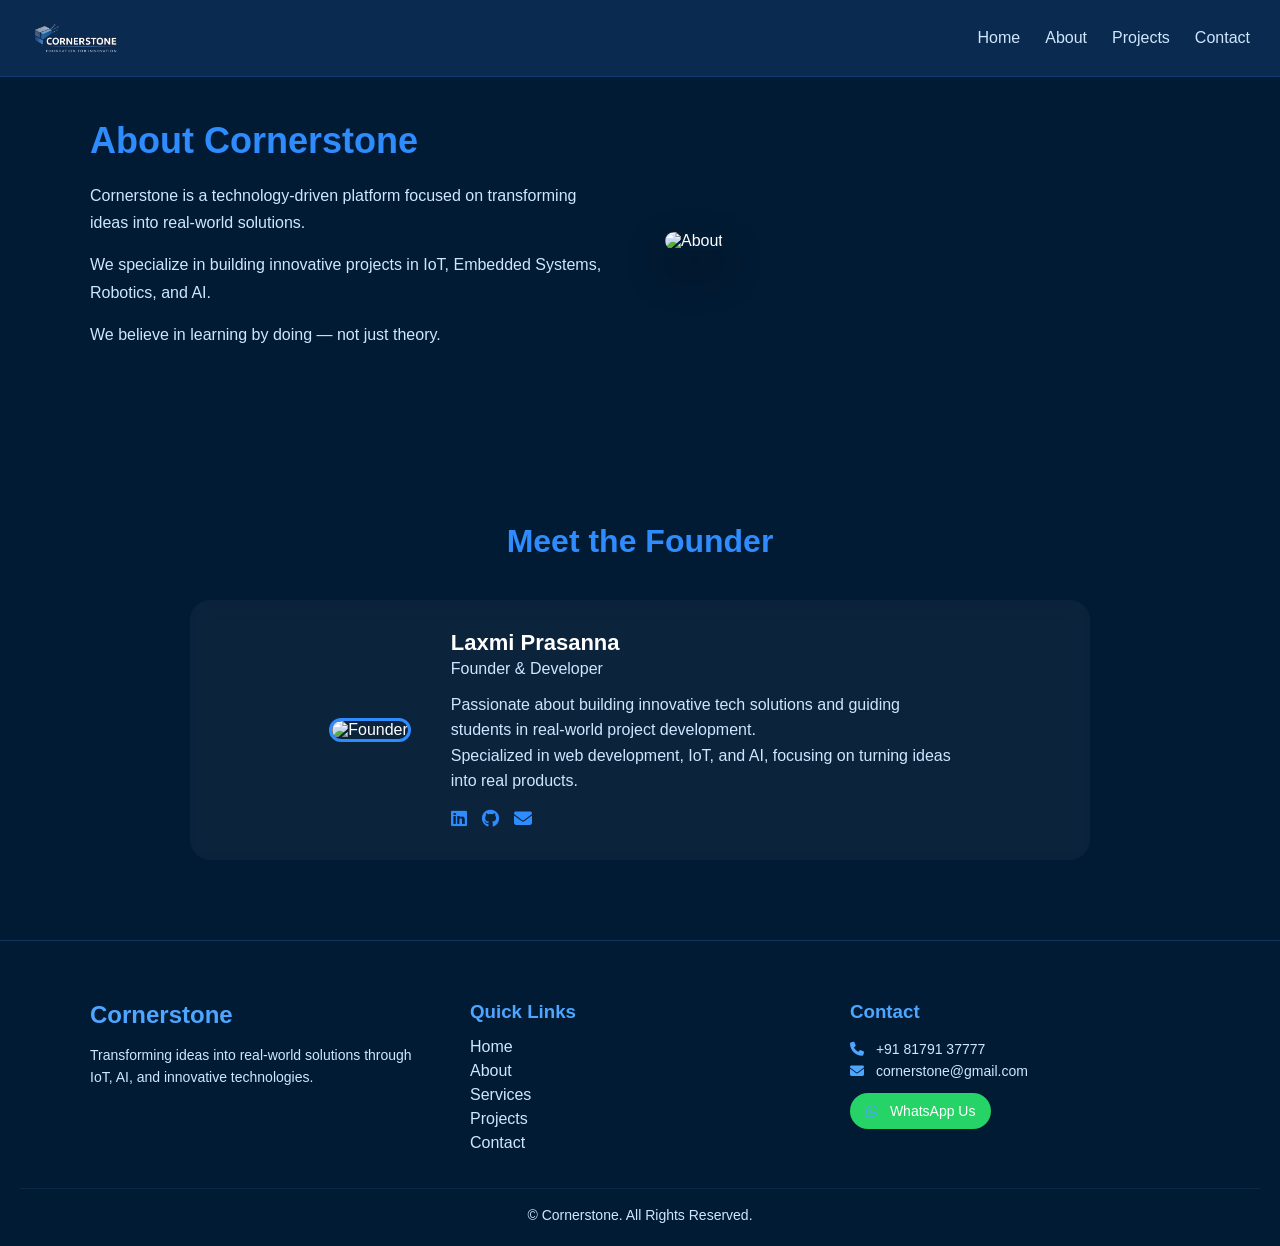
==== pages/about.html @ e0270f49 "final deploy" ====
<!DOCTYPE html>
<html lang="en">
<head>
<meta charset="UTF-8">
<meta name="viewport" content="width=device-width, initial-scale=1.0">
<title>About | Cornerstone</title>

<link rel="stylesheet" href="../style.css">
<link rel="stylesheet" href="https://cdnjs.cloudflare.com/ajax/libs/font-awesome/6.5.0/css/all.min.css">
</head>

<body>

<!-- HEADER (same as index) -->
<header class="header">
  <div class="logo">
    <img src="../assets/images/logo.png" alt="Logo">
  </div>

  <nav class="nav" id="nav">
    <a href="../index.html">Home</a>
    <a href="about.html">About</a>
    <a href="projects.html">Projects</a>
    <a href="contact.html">Contact</a>

    <span class="close-btn" id="closeBtn">&times;</span>
  </nav>

  <div class="hamburger" id="hamburger">☰</div>
</header>

<div class="overlay" id="overlay"></div>

<!-- ================= ABOUT SECTION ================= -->
<section class="about-page">

  <div class="about-container">

    <!-- TEXT -->
    <div class="about-text">
      <h1>About Cornerstone</h1>

      <p>
        Cornerstone is a technology-driven platform focused on transforming ideas into real-world solutions.
      </p>

      <p>
        We specialize in building innovative projects in IoT, Embedded Systems, Robotics, and AI.
      </p>

      <p>
        We believe in learning by doing — not just theory.
      </p>
    </div>

    <!-- IMAGE -->
    <div class="about-image">
      <img src="../assets/images/about.png" alt="About">
    </div>

  </div>

</section>

<!-- ================= FOUNDER SECTION ================= -->
<section class="founder">

  <h2>Meet the Founder</h2>

  <div class="founder-card">

    <!-- IMAGE -->
    <div class="founder-img">
      <img src="../assets/images/founder.jpg" alt="Founder">
    </div>

    <!-- TEXT -->
    <div class="founder-info">
      <h3>Laxmi Prasanna</h3>
      <p class="role">Founder & Developer</p>

      <p>
        Passionate about building innovative tech solutions and guiding students in real-world project development.
      </p>

      <p>
        Specialized in web development, IoT, and AI, focusing on turning ideas into real products.
      </p>

      <div class="founder-socials">
        <a href="#"><i class="fab fa-linkedin"></i></a>
        <a href="#"><i class="fab fa-github"></i></a>
        <a href="#"><i class="fas fa-envelope"></i></a>
      </div>
    </div>

  </div>

</section>

<script src="../script.js"></script>
<!-- ===== FOOTER ===== -->
<footer class="footer">

  <div class="footer-container">

    <!-- LEFT -->
    <div class="footer-about">
      <h2>Cornerstone</h2>
      <p>
        Transforming ideas into real-world solutions through IoT,
        AI, and innovative technologies.
      </p>
    </div>

    <!-- LINKS -->
    <div class="footer-links">
      <h3>Quick Links</h3>
      <a href="index.html">Home</a>
      <a href="pages/about.html">About</a>
      <a href="pages/services.html">Services</a>
      <a href="pages/projects.html">Projects</a>
      <a href="pages/contact.html">Contact</a>
    </div>

    <!-- CONTACT -->
    <div class="footer-contact">
      <h3>Contact</h3>
      <p><i class="fas fa-phone"></i> +91 81791 37777</p>
      <p><i class="fas fa-envelope"></i> cornerstone@gmail.com</p>

      <a href="https://wa.me/918179137777" target="_blank" class="whatsapp-btn">
        <i class="fab fa-whatsapp"></i> WhatsApp Us
      </a>
    </div>

  </div>

  <!-- BOTTOM -->
  <div class="footer-bottom">
    <p>© <span id="year"></span> Cornerstone. All Rights Reserved.</p>
  </div>

</footer>
</body>
</html>
---- style.css ----
*{
  margin:0;
  padding:0;
  box-sizing:border-box;
  font-family:'Poppins',sans-serif;
}

body{
  background:#021b34;
  color:white;
}

/* HEADER */
.header{
  display:flex;
  justify-content:space-between;
  align-items:center;
  padding:15px 30px;
  position:fixed;
  width:100%;
  top:0;
  background:#0a2a4f;
  border-bottom:1px solid rgba(47,140,255,0.2);
  z-index:1000;
}

/* LOGO */
.logo img{
  height:42px;
  mix-blend-mode:lighten;
}

/* NAV DESKTOP */
.nav{
  display:flex;
  gap:25px;
}

.nav a{
  text-decoration:none;
  color:#cfe6ff;
  transition:0.3s;
}

.nav a:hover{
  color:#2f8cff;
}

/* HAMBURGER (HIDDEN IN DESKTOP) */
.hamburger{
  display:none;
  font-size:24px;
  cursor:pointer;
}

/* CLOSE BTN */
.close-btn{
  display:none;
}

/* HERO */
.hero{
  height:100vh;
  display:flex;
  align-items:center;
  justify-content:center;
  padding:0 50px;
  background:linear-gradient(135deg,#021b34,#0a2a4f);
}

.hero-content{
  max-width:700px;
}

.hero h1{
  font-size:42px;
}

.hero span{
  color:#2f8cff;
}

.hero p{
  margin:20px 0;
  color:#bcd7ff;
}

/* BUTTONS */
.buttons{
  display:flex;
  gap:15px;
  flex-wrap:wrap;
  margin-top:20px;
}

.btn{
  padding:12px 25px;
  border-radius:25px;
  cursor:pointer;
  border:none;
  transition:0.3s;
}

.primary{
  background:#2f8cff;
}

.secondary{
  border:1px solid #2f8cff;
  background:transparent;
  color:#2f8cff;
}

.btn:hover{
  transform:scale(1.05);
}

/* SOCIALS */
.socials{
  margin-top:30px;
  display:flex;
  gap:15px;
}

.socials a{
  width:45px;
  height:45px;
  display:flex;
  align-items:center;
  justify-content:center;
  background:rgba(47,140,255,0.1);
  border-radius:50%;
  color:#2f8cff;
}

/* ===== MOBILE ===== */
@media(max-width:768px){

  .hamburger{
    display:block;
  }

  .nav{
    position:fixed;
    top:0;
    left:-100%;
    width:75%;
    height:100vh;

    background:linear-gradient(180deg,#021b34,#0a2a4f);

    flex-direction:column;
    padding-top:80px;
    gap:10px;

    transition:0.4s;
    z-index:1001;
  }

  .nav a{
    padding:15px 30px;
    font-size:18px;
  }

  .nav.active{
    left:0;
  }

  .close-btn{
    display:block;
    position:absolute;
    top:20px;
    right:20px;
    font-size:22px;
    cursor:pointer;
  }

  .overlay{
    position:fixed;
    top:0;
    left:0;
    width:100%;
    height:100%;
    background:rgba(0,0,0,0.5);
    opacity:0;
    visibility:hidden;
    transition:0.3s;
    z-index:1000;
  }

  .overlay.active{
    opacity:1;
    visibility:visible;
  }

  .hero{
    padding:0 20px;
    text-align:center;
  }

  .hero h1{
    font-size:28px;
  }

  .buttons{
    flex-direction:column;
    align-items:center;
  }

  .btn{
    width:80%;
  }

  .socials{
    justify-content:center;
  }
}



/* Ensure clean desktop state */
@media(min-width:769px){
  .nav{
    position: static !important;
    left: 0 !important;
    height: auto !important;
    flex-direction: row !important;
  }

  .overlay{
    display: none !important;
  }
}





































/* ABOUT PAGE */
.about-page {
  padding: 120px 50px 80px;
  background: linear-gradient(135deg,#021b34,#0a2a4f);
}

/* FLEX */
.about-container {
  display: flex;
  gap: 60px;
  align-items: center;
}

/* TEXT */
.about-text h1 {
  font-size: 40px;
  color: #2f8cff;
  margin-bottom: 20px;
}

.about-text p {
  color: #cfe6ff;
  line-height: 1.7;
  margin-bottom: 15px;
}

/* IMAGE */
.about-image img {
  width: 100%;
  border-radius: 20px;
  box-shadow: 0 20px 40px rgba(0,0,0,0.4);
}

/* STATS (🔥 PREMIUM ADDITION) */
.about-stats {
  display: flex;
  gap: 30px;
  margin-top: 25px;
}

.stat {
  background: rgba(47,140,255,0.1);
  padding: 15px 25px;
  border-radius: 12px;
  text-align: center;
}

.stat h2 {
  color: #2f8cff;
}

.stat span {
  font-size: 14px;
  color: #ccc;
}

/* FOUNDER */
.founder {
  padding: 80px 50px;
  background: #021b34;
  text-align: center;
}

.founder h2 {
  font-size: 32px;
  color: #2f8cff;
  margin-bottom: 40px;
}

/* CARD */
.founder-card {
  display: flex;
  align-items: center;
  justify-content: center;
  gap: 50px;

  background: rgba(255,255,255,0.03);
  padding: 30px;
  border-radius: 20px;
  backdrop-filter: blur(10px);
}

/* IMAGE */
.founder-img img {
  width: 180px;
  height: 180px;
  object-fit: cover;
  border-radius: 50%;
  border: 3px solid #2f8cff;
}

/* TEXT */
.founder-info {
  max-width: 500px;
  text-align: left;
}

.founder-info h3 {
  font-size: 24px;
}

.role {
  color: #2f8cff;
  margin-bottom: 10px;
}

.founder-info p {
  color: #cfe6ff;
  line-height: 1.6;
}

/* SOCIALS */
.founder-socials {
  display: flex;
  gap: 15px;
  margin-top: 15px;
}

.founder-socials a {
  color: #2f8cff;
  font-size: 18px;
  transition: 0.3s;
}

.founder-socials a:hover {
  transform: scale(1.2);
}

/* MOBILE */
@media (max-width: 768px) {

  .about-container {
    flex-direction: column;
    text-align: center;
  }

  .about-stats {
    justify-content: center;
    flex-wrap: wrap;
  }

  .founder-card {
    flex-direction: column;
    text-align: center;
  }

  .founder-info {
    text-align: center;
  }

  .founder-socials {
    justify-content: center;
  }

}





































/* ================= ABOUT SECTION ================= */

.about-page {
  padding: 120px 40px 80px;
  background: #021b34;
}

.about-container {
  max-width: 1100px;
  margin: auto;

  display: flex;
  align-items: center;
  gap: 50px;
}

/* TEXT */
.about-text {
  flex: 1;
}

.about-text h1 {
  font-size: 36px;
  color: #2f8cff;
  margin-bottom: 20px;
}

.about-text p {
  color: #cfe6ff;
  line-height: 1.7;
  margin-bottom: 15px;
}

/* IMAGE */
.about-image {
  flex: 1;
}

.about-image img {
  width: 100%;
  border-radius: 15px;
  object-fit: cover;
}

/* ================= FOUNDER ================= */

.founder {
  padding: 80px 20px;
  background: #021b34;
  text-align: center;
}

.founder h2 {
  color: #2f8cff;
  margin-bottom: 40px;
}

/* CARD */
.founder-card {
  max-width: 900px;
  margin: auto;

  display: flex;
  align-items: center;
  gap: 40px;

  background: rgba(255,255,255,0.04);
  padding: 30px;
  border-radius: 20px;
}

/* IMAGE */
.founder-img img {
  width: 160px;
  height: 160px;
  object-fit: cover;
  border-radius: 12px;
}

/* TEXT */
.founder-info {
  text-align: left;
}

.founder-info h3 {
  font-size: 22px;
}

.role {
  color: #2f8cff;
  margin-bottom: 10px;
}

.founder-info p {
  color: #cfe6ff;
  line-height: 1.6;
}

/* SOCIAL */
.founder-socials {
  margin-top: 15px;
  display: flex;
  gap: 15px;
}

.founder-socials a {
  color: #2f8cff;
  font-size: 18px;
}

/* ================= MOBILE ================= */

@media(max-width:768px){

  .about-container{
    flex-direction: column;
    text-align: center;
    gap: 30px;
  }

  .about-text{
    text-align: center;
  }

  .about-text h1{
    font-size: 28px;
  }

  .about-image img{
    max-width: 90%;
  }

  .founder-card{
    flex-direction: column;
    text-align: center;
    gap: 20px;
    padding: 25px 20px;
  }

  .founder-img img{
    width: 130px;
    height: 130px;
  }

  .founder-info{
    text-align: center;
  }

  .founder-socials{
    justify-content: center;
  }
}




















/* ================= OVERVIEW PREMIUM ================= */

.overview {
  padding: 100px 30px;
  background: linear-gradient(135deg, #021b34, #0a2a4f);
  text-align: center;
}

.overview h2 {
  font-size: 34px;
  color: #2f8cff;
  margin-bottom: 50px;

  text-shadow: 0 0 10px rgba(47,140,255,0.5);
}

/* ===== GRID ===== */
.cards-container {
  max-width: 1100px;
  margin: auto;

  display: flex;
  justify-content: center;
  gap: 30px;
  flex-wrap: wrap;
}

/* ===== CARD ===== */
.card {
  position: relative;

  width: 280px;
  padding: 30px;

  border-radius: 18px;

  background: rgba(255,255,255,0.05);
  backdrop-filter: blur(12px);

  border: 1px solid rgba(47,140,255,0.2);

  transition: all 0.4s ease;
  overflow: hidden;
}

/* 🔥 GLOW BORDER EFFECT */
.card::before {
  content: "";
  position: absolute;
  inset: 0;

  background: linear-gradient(120deg, transparent, rgba(47,140,255,0.2), transparent);
  opacity: 0;
  transition: 0.4s;
}

.card:hover::before {
  opacity: 1;
}

/* ICON */
.card i {
  font-size: 32px;
  color: #2f8cff;
  margin-bottom: 15px;
}

/* TITLE */
.card h3 {
  font-size: 20px;
  margin-bottom: 10px;
}

/* TEXT */
.card p {
  color: #cfe6ff;
  font-size: 14px;
  line-height: 1.6;
}

/* HOVER */
.card:hover {
  transform: translateY(-10px) scale(1.03);

  box-shadow:
    0 10px 30px rgba(47,140,255,0.25),
    0 0 20px rgba(47,140,255,0.15);
}

/* ================= MOBILE (SWIPE PREMIUM) ================= */

@media(max-width:768px){

  .overview {
    padding: 70px 10px;
  }

  .overview h2 {
    font-size: 26px;
    margin-bottom: 30px;
  }

  .cards-container {
    display: flex;
    overflow-x: auto;

    scroll-snap-type: x mandatory;
    gap: 15px;

    padding: 10px;
  }

  .card {
    min-width: 85%;
    flex: 0 0 auto;

    scroll-snap-align: center;

    padding: 25px 20px;
  }

  /* hide scrollbar */
  .cards-container::-webkit-scrollbar {
    display: none;
  }
}




























/* ===== SERVICES SECTION (MATCH CONTACT HEADER SPACE) ===== */
.services{
  padding:140px 20px 80px;   /* 🔥 SAME AS CONTACT */
  background:#021b34;
}

/* TITLE */
.services h2{
  text-align:center;
  color:#4da6ff;
  margin-bottom:50px;
  font-size:32px;
}

/* ===== TIMELINE ===== */
.services-wrapper{
  position:relative;
  max-width:900px;
  margin:auto;
}

/* vertical line */
.services-wrapper::before{
  content:"";
  position:absolute;
  left:30px;
  top:0;
  width:2px;
  height:100%;
  background:#4da6ff;
}

/* ITEM */
.service-item{
  display:flex;
  gap:20px;
  margin-bottom:50px;
}

/* ICON */
.service-item .icon{
  width:60px;
  height:60px;
  border-radius:50%;
  border:2px solid #4da6ff;
  display:flex;
  align-items:center;
  justify-content:center;
}

.service-item i{
  color:#4da6ff;
  font-size:20px;
}

/* CONTENT */
.service-item .content{
  background:rgba(255,255,255,0.05);
  padding:20px;
  border-radius:12px;
  width:100%;
}

.service-item h3{
  margin-bottom:8px;
}

.service-item p{
  color:#ccc;
  font-size:14px;
}

/* ===== MOBILE ===== */
@media(max-width:768px){

  .services{
    padding:120px 15px 60px;
  }

  .services-wrapper{
    display:flex;
    overflow-x:auto;
    gap:15px;
  }

  .services-wrapper::before{
    display:none;
  }

  .service-item{
    flex:0 0 85%;
    flex-direction:column;
    text-align:center;
    background:rgba(255,255,255,0.05);
    padding:20px;
    border-radius:15px;
  }
}






















































/* ================= CTA ================= */

.cta-modern {
  display: flex;
  justify-content: center;
  gap: 40px;
  padding: 120px 20px;

  background: linear-gradient(135deg, #021b34, #0a2a4f);

  flex-wrap: wrap;
}

.cta-card {
  width: 300px;
  padding: 40px 20px;
  border-radius: 20px;

  background: rgba(255,255,255,0.05);
  backdrop-filter: blur(12px);

  text-align: center;
  cursor: pointer;
  transition: 0.4s;

  border: 1px solid rgba(77,166,255,0.2);
}

/* ICON */
.cta-card i {
  font-size: 42px;
  color: #4da6ff;
  margin-bottom: 15px;
}

/* TEXT */
.cta-card h3 {
  margin-bottom: 10px;
}

.cta-card p {
  font-size: 14px;
  color: #aaa;
}

/* HOVER */
.cta-card:hover {
  transform: translateY(-10px) scale(1.05);
  box-shadow: 0 20px 40px rgba(77,166,255,0.25);
}

/* MOBILE */
@media (max-width: 768px) {
  .cta-modern {
    flex-direction: column;
    align-items: center;
    gap: 20px;
  }

  .cta-card {
    width: 90%;
  }
}





























/* ===== FAQ SECTION ===== */
.faq{
  padding:120px 40px 120px;
  max-width:800px;
  margin:auto;
}

.faq h2{
  text-align:center;
  color:#4da6ff;
  margin-bottom:40px;
}

/* ===== FAQ ITEM ===== */
.faq-item{
  margin-bottom:15px;
  border-radius:10px;
  overflow:hidden;
  background:rgba(255,255,255,0.05);
}

/* QUESTION */
.faq-question{
  padding:18px;
  cursor:pointer;
  display:flex;
  justify-content:space-between;
  align-items:center;
  font-weight:500;
}

/* ANSWER */
.faq-answer{
  max-height:0;
  overflow:hidden;
  padding:0 18px;
  font-size:14px;
  color:#ccc;
  transition:0.3s;
}

/* ACTIVE */
.faq-item.active .faq-answer{
  max-height:200px;
  padding:15px 18px;
}

.faq-item.active i{
  transform:rotate(180deg);
}

/* ===== MOBILE MENU ===== */
@media(max-width:768px){

  .hamburger{
    display:block;
    font-size:22px;
    cursor:pointer;
    background: rgba(255,255,255,0.08);
    padding:8px 12px;
    border-radius:6px;
    color:#2f8cff;
  }

  .nav{
    position:fixed;
    top:0;
    left:-100%;
    width:75%;
    height:100vh;
    background:linear-gradient(180deg,#021b34,#0a2a4f);
    flex-direction:column;
    padding-top:80px;
    gap:10px;
    transition:0.4s;
  }

  .nav.active{
    left:0;
  }

  .nav a{
    padding:15px 30px;
    font-size:18px;
  }

  .close-btn{
    display:block;
    position:absolute;
    top:20px;
    right:20px;
    font-size:22px;
    color:#2f8cff;
    cursor:pointer;
  }
}





















/* ===== CONTACT (COMPACT LAPTOP VERSION) ===== */
.contact{
  padding:120px 40px 120px;   /* reduced top + bottom space */
  display:flex;
  flex-direction:column;
  align-items:center;
  background: linear-gradient(135deg, #021b34, #0a2a4f);
}

.contact h2{
  color:#4da6ff;
  margin-bottom:20px;   /* reduced */
  font-size:26px;       /* smaller heading */
}

/* MAIN BOX */
.contact-container{
  width:100%;
  max-width:850px;   /* 🔥 reduced from 1000px */
  
  display:grid;
  grid-template-columns:1fr 1fr;
  gap:25px;          /* reduced gap */

  background:rgba(255,255,255,0.04);
  padding:25px;      /* 🔥 reduced padding */
  border-radius:16px;
  backdrop-filter:blur(10px);
}

/* LEFT SIDE */
.contact-info h3{
  margin-bottom:15px;
  font-size:18px;
}

.contact-info p{
  margin:8px 0;      /* reduced spacing */
  font-size:14px;
}

.contact-info i{
  margin-right:8px;
  color:#4da6ff;
}

.contact-info a{
  color:#4da6ff;
  text-decoration:none;
  font-size:14px;
}

/* FORM */
.contact-form input,
.contact-form textarea{
  width:100%;
  padding:10px;     /* 🔥 smaller fields */
  margin-bottom:10px;

  border:none;
  border-radius:8px;

  background:rgba(255,255,255,0.08);
  color:white;
  outline:none;
  font-size:14px;
}

/* BUTTON */
.contact-form button{
  width:100%;
  padding:12px;     /* reduced */
  border:none;
  border-radius:25px;

  background:linear-gradient(90deg,#4da6ff,#2f8cff);
  color:white;
  cursor:pointer;
  transition:0.3s;
  font-size:14px;
}

.contact-form button:hover{
  transform:scale(1.03);
}
@media(max-width:768px){

  .contact{
    padding:120px 15px 60px;
  }

  .contact-container{
    grid-template-columns:1fr;
    padding:20px;
  }
}
















/* ===== FOOTER ===== */
.footer{
  background:#021b34;
  padding:60px 20px 20px;
  border-top:1px solid rgba(77,166,255,0.2);
}

/* GRID */
.footer-container{
  max-width:1100px;
  margin:auto;

  display:grid;
  grid-template-columns:repeat(3,1fr);
  gap:40px;
}

/* HEADINGS */
.footer h2,
.footer h3{
  color:#4da6ff;
  margin-bottom:15px;
}

/* TEXT */
.footer p{
  color:#cfe6ff;
  font-size:14px;
  line-height:1.6;
}

/* LINKS */
.footer-links a{
  display:block;
  color:#cfe6ff;
  text-decoration:none;
  margin:6px 0;
  transition:0.3s;
}

.footer-links a:hover{
  color:#2f8cff;
  transform:translateX(5px);
}

/* CONTACT ICONS */
.footer-contact i{
  margin-right:8px;
  color:#4da6ff;
}

/* WHATSAPP BUTTON */
.whatsapp-btn{
  display:inline-block;
  margin-top:10px;
  padding:10px 16px;
  border-radius:25px;
  background:#25D366;
  color:white;
  text-decoration:none;
  font-size:14px;
  transition:0.3s;
}

.whatsapp-btn:hover{
  background:#1ebe5d;
  transform:scale(1.05);
}

/* BOTTOM */
.footer-bottom{
  text-align:center;
  margin-top:30px;
  border-top:1px solid rgba(77,166,255,0.1);
  padding-top:15px;
  font-size:13px;
  color:#aaa;
}
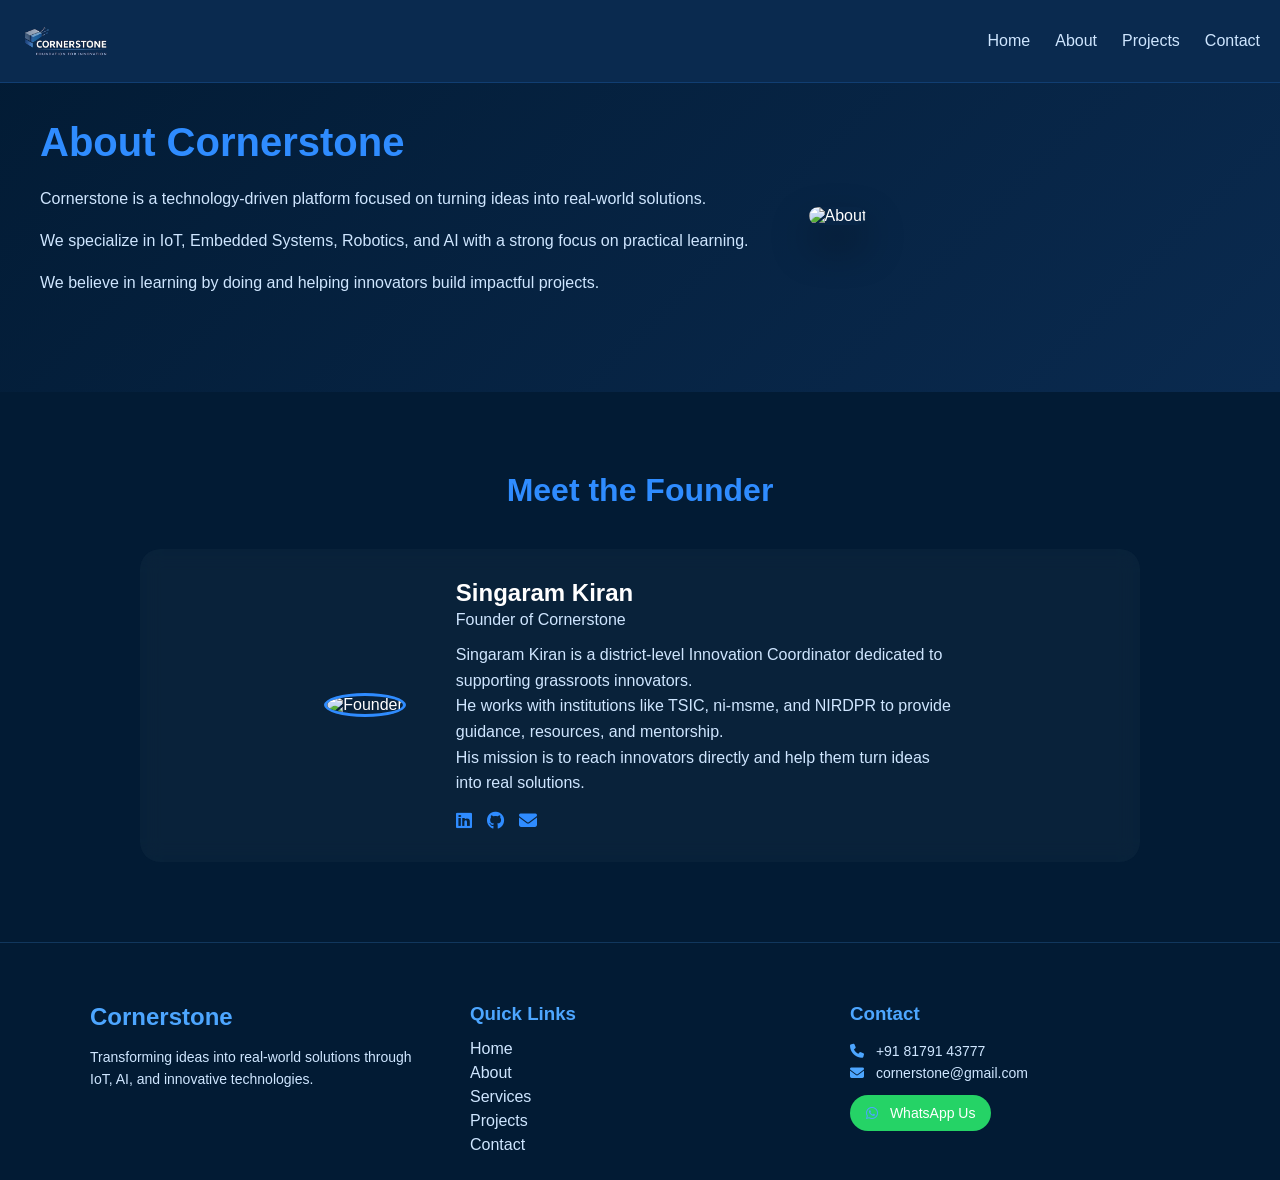
==== commit b6d3ab93: "updated humbeger Co-authored-by: Copilot <copilot@github.com>" ====
--- a/pages/about.html
+++ b/pages/about.html
@@ -31,6 +31,12 @@
 
 <div class="overlay" id="overlay"></div>
 
+
+
+
+
+
+
 <!-- ================= ABOUT SECTION ================= -->
 <section class="about-page">
 
@@ -41,15 +47,15 @@
       <h1>About Cornerstone</h1>
 
       <p>
-        Cornerstone is a technology-driven platform focused on transforming ideas into real-world solutions.
+        Cornerstone is a technology-driven platform focused on turning ideas into real-world solutions.
       </p>
 
       <p>
-        We specialize in building innovative projects in IoT, Embedded Systems, Robotics, and AI.
+        We specialize in IoT, Embedded Systems, Robotics, and AI with a strong focus on practical learning.
       </p>
 
       <p>
-        We believe in learning by doing — not just theory.
+        We believe in learning by doing and helping innovators build impactful projects.
       </p>
     </div>
 
@@ -61,6 +67,7 @@
   </div>
 
 </section>
+
 
 <!-- ================= FOUNDER SECTION ================= -->
 <section class="founder">
@@ -74,17 +81,20 @@
       <img src="../assets/images/founder.jpg" alt="Founder">
     </div>
 
-    <!-- TEXT -->
     <div class="founder-info">
-      <h3>Laxmi Prasanna</h3>
-      <p class="role">Founder & Developer</p>
+      <h3>Singaram Kiran</h3>
+      <p class="role">Founder of Cornerstone</p>
 
       <p>
-        Passionate about building innovative tech solutions and guiding students in real-world project development.
+        Singaram Kiran is a district-level Innovation Coordinator dedicated to supporting grassroots innovators.
       </p>
 
       <p>
-        Specialized in web development, IoT, and AI, focusing on turning ideas into real products.
+        He works with institutions like TSIC, ni-msme, and NIRDPR to provide guidance, resources, and mentorship.
+      </p>
+
+      <p>
+        His mission is to reach innovators directly and help them turn ideas into real solutions.
       </p>
 
       <div class="founder-socials">
@@ -97,6 +107,11 @@
   </div>
 
 </section>
+
+
+
+
+
 
 <script src="../script.js"></script>
 <!-- ===== FOOTER ===== -->
@@ -126,21 +141,17 @@
     <!-- CONTACT -->
     <div class="footer-contact">
       <h3>Contact</h3>
-      <p><i class="fas fa-phone"></i> +91 81791 37777</p>
+      <p><i class="fas fa-phone"></i> +91 81791 43777</p>
       <p><i class="fas fa-envelope"></i> cornerstone@gmail.com</p>
 
-      <a href="https://wa.me/918179137777" target="_blank" class="whatsapp-btn">
+      <a href="https://wa.me/918179143777" target="_blank" class="whatsapp-btn">
         <i class="fab fa-whatsapp"></i> WhatsApp Us
       </a>
     </div>
 
   </div>
 
-  <!-- BOTTOM -->
-  <div class="footer-bottom">
-    <p>© <span id="year"></span> Cornerstone. All Rights Reserved.</p>
-  </div>
-
+  
 </footer>
 </body>
 </html>
--- a/style.css
+++ b/style.css
@@ -1,3 +1,4 @@
+/* ===== RESET ===== */
 *{
   margin:0;
   padding:0;
@@ -5,32 +6,40 @@
   font-family:'Poppins',sans-serif;
 }
 
+html, body{
+  width:100%;
+  overflow-x:hidden;   /* 🔥 IMPORTANT FIX */
+}
+
 body{
   background:#021b34;
+  
   color:white;
 }
 
-/* HEADER */
+/* ===== HEADER ===== */
 .header{
   display:flex;
   justify-content:space-between;
   align-items:center;
-  padding:15px 30px;
+  padding:18px 20px;
   position:fixed;
   width:100%;
   top:0;
-  background:#0a2a4f;
+  left:0;
+background:#0a2a4f;
   border-bottom:1px solid rgba(47,140,255,0.2);
   z-index:1000;
 }
 
-/* LOGO */
+/* ===== LOGO ===== */
+
 .logo img{
   height:42px;
-  mix-blend-mode:lighten;
-}
-
-/* NAV DESKTOP */
+  background: transparent;
+  mix-blend-mode: lighten;
+}
+/* ===== NAV DESKTOP ===== */
 .nav{
   display:flex;
   gap:25px;
@@ -46,29 +55,31 @@
   color:#2f8cff;
 }
 
-/* HAMBURGER (HIDDEN IN DESKTOP) */
+/* ===== HAMBURGER ===== */
 .hamburger{
   display:none;
-  font-size:24px;
-  cursor:pointer;
-}
-
-/* CLOSE BTN */
+}
+
+/* ===== CLOSE BUTTON ===== */
 .close-btn{
   display:none;
 }
 
-/* HERO */
+/* ===== HERO ===== */
 .hero{
-  height:100vh;
+  width:100%;
+  min-height:100vh;
+
   display:flex;
   align-items:center;
   justify-content:center;
-  padding:0 50px;
+
+  padding:0 20px;   /* 🔥 FIXED */
   background:linear-gradient(135deg,#021b34,#0a2a4f);
 }
 
 .hero-content{
+  width:100%;
   max-width:700px;
 }
 
@@ -85,7 +96,8 @@
   color:#bcd7ff;
 }
 
-/* BUTTONS */
+
+/* ===== BUTTONS ===== */
 .buttons{
   display:flex;
   gap:15px;
@@ -99,23 +111,34 @@
   cursor:pointer;
   border:none;
   transition:0.3s;
-}
-
+  font-weight:500;
+}
+
+/* PRIMARY BUTTON (BLUE FILLED) */
 .primary{
-  background:#2f8cff;
-}
-
+  background:#2f8cff;   /* ✅ correct */
+  color:white;
+}
+
+/* SECONDARY BUTTON (OUTLINE) */
 .secondary{
   border:1px solid #2f8cff;
   background:transparent;
   color:#2f8cff;
 }
 
-.btn:hover{
+/* HOVER EFFECTS */
+.primary:hover{
+  background:#1f6ed4;
   transform:scale(1.05);
 }
 
-/* SOCIALS */
+.secondary:hover{
+  background:#2f8cff;
+  color:white;
+  transform:scale(1.05);
+}
+/* ===== SOCIALS ===== */
 .socials{
   margin-top:30px;
   display:flex;
@@ -133,13 +156,34 @@
   color:#2f8cff;
 }
 
-/* ===== MOBILE ===== */
+/* ================= MOBILE ================= */
 @media(max-width:768px){
 
+  /* HEADER FIX */
+  .header{
+    padding:15px 15px;
+  }
+
+  /* HAMBURGER */
   .hamburger{
-    display:block;
-  }
-
+    display:flex;
+    align-items:center;
+    justify-content:center;
+
+    width:40px;
+    height:40px;
+
+    font-size:22px;
+    cursor:pointer;
+
+    color:#2f8cff;
+    background:rgba(255,255,255,0.08);
+    border-radius:8px;
+
+    z-index:1100;
+  }
+
+  /* NAV SIDEBAR */
   .nav{
     position:fixed;
     top:0;
@@ -150,472 +194,414 @@
     background:linear-gradient(180deg,#021b34,#0a2a4f);
 
     flex-direction:column;
-    padding-top:80px;
-    gap:10px;
+    align-items:flex-start;
+
+    padding-top:90px;
+
+    transition:0.4s ease;
+    z-index:1001;
+  }
+
+  .nav.active{
+    left:0;
+  }
+
+  /* NAV LINKS */
+  .nav a{
+    width:100%;
+    padding:15px 25px;
+    font-size:18px;
+  }
+
+  .nav a:hover{
+    background:rgba(255,255,255,0.05);
+  }
+
+  /* CLOSE BUTTON */
+  .close-btn{
+    display:block;
+    position:absolute;
+    top:20px;
+    right:20px;
+
+    font-size:24px;
+    color:#2f8cff;
+    cursor:pointer;
+  }
+
+  /* OVERLAY */
+  .overlay{
+    position:fixed;
+    top:0;
+    left:0;
+    width:100%;
+    height:100%;
+
+    background:rgba(0,0,0,0.5);
+
+    opacity:0;
+    visibility:hidden;
+    transition:0.3s;
+    z-index:1000;
+  }
+
+  .overlay.active{
+    opacity:1;
+    visibility:visible;
+  }
+
+  /* HERO MOBILE */
+  .hero{
+    padding-top:80px; /* 🔥 HEADER SPACE FIX */
+    text-align:center;
+  }
+
+  .hero h1{
+    font-size:28px;
+  }
+
+  .buttons{
+    flex-direction:column;
+    align-items:center;
+  }
+
+  .btn{
+    width:80%;
+  }
+
+  .socials{
+    justify-content:center;
+  }
+}
+
+/* ===== DESKTOP RESET ===== */
+@media(min-width:769px){
+  .nav{
+    position:static !important;
+    left:0 !important;
+    height:auto !important;
+    flex-direction:row !important;
+  }
+
+  .overlay{
+    display:none !important;
+  }
+}
+
+
+
+
+
+
+
+
+
+
+
+
+
+
+
+
+
+
+
+
+
+
+
+
+
+
+
+
+
+
+
+
+
+
+
+
+
+
+
+
+
+
+/* HAMBURGER (HIDDEN DESKTOP) */
+.hamburger{
+  display:none;
+}
+
+/* CLOSE BUTTON */
+.close-btn{
+  display:none;
+}
+
+/* ===== OVERLAY ===== */
+.overlay{
+  position:fixed;
+  top:0;
+  left:0;
+  width:100%;
+  height:100%;
+  background:rgba(0,0,0,0.5);
+  opacity:0;
+  visibility:hidden;
+  transition:0.3s;
+  z-index:999;
+}
+
+.overlay.active{
+  opacity:1;
+  visibility:visible;
+}
+
+/* ================= ABOUT PAGE ================= */
+
+.about-page {
+  padding:120px 20px 80px;   /* 🔥 HEADER SPACE FIX */
+  background:linear-gradient(135deg,#021b34,#0a2a4f);
+  width:100%;
+}
+
+/* FLEX */
+.about-container {
+  display:flex;
+  gap:60px;
+  align-items:center;
+  max-width:1200px;
+  margin:auto;
+}
+
+/* TEXT */
+.about-text h1 {
+  font-size:40px;
+  color:#2f8cff;
+  margin-bottom:20px;
+}
+
+.about-text p {
+  color:#cfe6ff;
+  line-height:1.7;
+  margin-bottom:15px;
+}
+
+/* IMAGE */
+.about-image img {
+  width:100%;
+  border-radius:20px;
+  box-shadow:0 20px 40px rgba(0,0,0,0.4);
+}
+
+/* STATS */
+.about-stats {
+  display:flex;
+  gap:30px;
+  margin-top:25px;
+}
+
+.stat {
+  background:rgba(47,140,255,0.1);
+  padding:15px 25px;
+  border-radius:12px;
+  text-align:center;
+}
+
+.stat h2 {
+  color:#2f8cff;
+}
+
+.stat span {
+  font-size:14px;
+  color:#ccc;
+}
+
+/* ================= FOUNDER ================= */
+
+.founder {
+  padding:80px 20px;
+  background:#021b34;
+  text-align:center;
+}
+
+.founder h2 {
+  font-size:32px;
+  color:#2f8cff;
+  margin-bottom:40px;
+}
+
+/* CARD */
+.founder-card {
+  display:flex;
+  align-items:center;
+  justify-content:center;
+  gap:50px;
+
+  max-width:1000px;
+  margin:auto;
+
+  background:rgba(255,255,255,0.03);
+  padding:30px;
+  border-radius:20px;
+  backdrop-filter:blur(10px);
+}
+
+/* IMAGE */
+.founder-img img {
+  width:180px;
+  height:180px;
+  object-fit:cover;
+  border-radius:50%;
+  border:3px solid #2f8cff;
+}
+
+/* TEXT */
+.founder-info {
+  max-width:500px;
+  text-align:left;
+}
+
+.founder-info h3 {
+  font-size:24px;
+}
+
+.role {
+  color:#2f8cff;
+  margin-bottom:10px;
+}
+
+.founder-info p {
+  color:#cfe6ff;
+  line-height:1.6;
+}
+
+/* SOCIALS */
+.founder-socials {
+  display:flex;
+  gap:15px;
+  margin-top:15px;
+}
+
+.founder-socials a {
+  color:#2f8cff;
+  font-size:18px;
+  transition:0.3s;
+}
+
+.founder-socials a:hover {
+  transform:scale(1.2);
+}
+
+/* ================= MOBILE ================= */
+
+@media(max-width:768px){
+
+  /* HEADER */
+  .header{
+    padding:12px 15px;
+  }
+
+  /* HAMBURGER */
+  .hamburger{
+    display:flex;
+    align-items:center;
+    justify-content:center;
+    width:40px;
+    height:40px;
+    font-size:22px;
+    background:rgba(255,255,255,0.08);
+    border-radius:8px;
+    color:#2f8cff;
+    cursor:pointer;
+  }
+
+  /* NAV SIDEBAR */
+  .nav{
+    position:fixed;
+    top:0;
+    left:-100%;
+    width:75%;
+    height:100vh;
+
+    flex-direction:column;
+    align-items:flex-start;
+
+    background:linear-gradient(180deg,#021b34,#0a2a4f);
+
+    padding-top:90px;
+    gap:5px;
 
     transition:0.4s;
     z-index:1001;
   }
 
-  .nav a{
-    padding:15px 30px;
-    font-size:18px;
-  }
-
   .nav.active{
     left:0;
   }
 
+  /* NAV LINKS */
+  .nav a{
+    width:100%;
+    padding:15px 25px;
+    font-size:18px;
+  }
+
+  .nav a:hover{
+    background:rgba(255,255,255,0.05);
+  }
+
+  /* CLOSE BUTTON */
   .close-btn{
     display:block;
     position:absolute;
     top:20px;
     right:20px;
     font-size:22px;
+    color:#2f8cff;
     cursor:pointer;
   }
 
-  .overlay{
-    position:fixed;
-    top:0;
-    left:0;
-    width:100%;
-    height:100%;
-    background:rgba(0,0,0,0.5);
-    opacity:0;
-    visibility:hidden;
-    transition:0.3s;
-    z-index:1000;
-  }
-
-  .overlay.active{
-    opacity:1;
-    visibility:visible;
-  }
-
-  .hero{
-    padding:0 20px;
+  /* ABOUT */
+  .about-container {
+    flex-direction:column;
     text-align:center;
   }
 
-  .hero h1{
-    font-size:28px;
-  }
-
-  .buttons{
+  .about-stats {
+    justify-content:center;
+    flex-wrap:wrap;
+  }
+
+  /* FOUNDER */
+  .founder-card {
     flex-direction:column;
-    align-items:center;
-  }
-
-  .btn{
-    width:80%;
-  }
-
-  .socials{
+    text-align:center;
+  }
+
+  .founder-info {
+    text-align:center;
+  }
+
+  .founder-socials {
     justify-content:center;
   }
 }
 
-
-
-/* Ensure clean desktop state */
+/* ===== DESKTOP RESET ===== */
 @media(min-width:769px){
   .nav{
-    position: static !important;
-    left: 0 !important;
-    height: auto !important;
-    flex-direction: row !important;
+    position:static !important;
+    left:0 !important;
+    height:auto !important;
+    flex-direction:row !important;
   }
 
   .overlay{
-    display: none !important;
-  }
-}
-
-
-
-
-
-
-
-
-
-
-
-
-
-
-
-
-
-
-
-
-
-
-
-
-
-
-
-
-
-
-
-
-
-
-
-
-
-/* ABOUT PAGE */
-.about-page {
-  padding: 120px 50px 80px;
-  background: linear-gradient(135deg,#021b34,#0a2a4f);
-}
-
-/* FLEX */
-.about-container {
-  display: flex;
-  gap: 60px;
-  align-items: center;
-}
-
-/* TEXT */
-.about-text h1 {
-  font-size: 40px;
-  color: #2f8cff;
-  margin-bottom: 20px;
-}
-
-.about-text p {
-  color: #cfe6ff;
-  line-height: 1.7;
-  margin-bottom: 15px;
-}
-
-/* IMAGE */
-.about-image img {
-  width: 100%;
-  border-radius: 20px;
-  box-shadow: 0 20px 40px rgba(0,0,0,0.4);
-}
-
-/* STATS (🔥 PREMIUM ADDITION) */
-.about-stats {
-  display: flex;
-  gap: 30px;
-  margin-top: 25px;
-}
-
-.stat {
-  background: rgba(47,140,255,0.1);
-  padding: 15px 25px;
-  border-radius: 12px;
-  text-align: center;
-}
-
-.stat h2 {
-  color: #2f8cff;
-}
-
-.stat span {
-  font-size: 14px;
-  color: #ccc;
-}
-
-/* FOUNDER */
-.founder {
-  padding: 80px 50px;
-  background: #021b34;
-  text-align: center;
-}
-
-.founder h2 {
-  font-size: 32px;
-  color: #2f8cff;
-  margin-bottom: 40px;
-}
-
-/* CARD */
-.founder-card {
-  display: flex;
-  align-items: center;
-  justify-content: center;
-  gap: 50px;
-
-  background: rgba(255,255,255,0.03);
-  padding: 30px;
-  border-radius: 20px;
-  backdrop-filter: blur(10px);
-}
-
-/* IMAGE */
-.founder-img img {
-  width: 180px;
-  height: 180px;
-  object-fit: cover;
-  border-radius: 50%;
-  border: 3px solid #2f8cff;
-}
-
-/* TEXT */
-.founder-info {
-  max-width: 500px;
-  text-align: left;
-}
-
-.founder-info h3 {
-  font-size: 24px;
-}
-
-.role {
-  color: #2f8cff;
-  margin-bottom: 10px;
-}
-
-.founder-info p {
-  color: #cfe6ff;
-  line-height: 1.6;
-}
-
-/* SOCIALS */
-.founder-socials {
-  display: flex;
-  gap: 15px;
-  margin-top: 15px;
-}
-
-.founder-socials a {
-  color: #2f8cff;
-  font-size: 18px;
-  transition: 0.3s;
-}
-
-.founder-socials a:hover {
-  transform: scale(1.2);
-}
-
-/* MOBILE */
-@media (max-width: 768px) {
-
-  .about-container {
-    flex-direction: column;
-    text-align: center;
-  }
-
-  .about-stats {
-    justify-content: center;
-    flex-wrap: wrap;
-  }
-
-  .founder-card {
-    flex-direction: column;
-    text-align: center;
-  }
-
-  .founder-info {
-    text-align: center;
-  }
-
-  .founder-socials {
-    justify-content: center;
-  }
-
-}
-
-
-
-
-
-
-
-
-
-
-
-
-
-
-
-
-
-
-
-
-
-
-
-
-
-
-
-
-
-
-
-
-
-
-
-
-
-/* ================= ABOUT SECTION ================= */
-
-.about-page {
-  padding: 120px 40px 80px;
-  background: #021b34;
-}
-
-.about-container {
-  max-width: 1100px;
-  margin: auto;
-
-  display: flex;
-  align-items: center;
-  gap: 50px;
-}
-
-/* TEXT */
-.about-text {
-  flex: 1;
-}
-
-.about-text h1 {
-  font-size: 36px;
-  color: #2f8cff;
-  margin-bottom: 20px;
-}
-
-.about-text p {
-  color: #cfe6ff;
-  line-height: 1.7;
-  margin-bottom: 15px;
-}
-
-/* IMAGE */
-.about-image {
-  flex: 1;
-}
-
-.about-image img {
-  width: 100%;
-  border-radius: 15px;
-  object-fit: cover;
-}
-
-/* ================= FOUNDER ================= */
-
-.founder {
-  padding: 80px 20px;
-  background: #021b34;
-  text-align: center;
-}
-
-.founder h2 {
-  color: #2f8cff;
-  margin-bottom: 40px;
-}
-
-/* CARD */
-.founder-card {
-  max-width: 900px;
-  margin: auto;
-
-  display: flex;
-  align-items: center;
-  gap: 40px;
-
-  background: rgba(255,255,255,0.04);
-  padding: 30px;
-  border-radius: 20px;
-}
-
-/* IMAGE */
-.founder-img img {
-  width: 160px;
-  height: 160px;
-  object-fit: cover;
-  border-radius: 12px;
-}
-
-/* TEXT */
-.founder-info {
-  text-align: left;
-}
-
-.founder-info h3 {
-  font-size: 22px;
-}
-
-.role {
-  color: #2f8cff;
-  margin-bottom: 10px;
-}
-
-.founder-info p {
-  color: #cfe6ff;
-  line-height: 1.6;
-}
-
-/* SOCIAL */
-.founder-socials {
-  margin-top: 15px;
-  display: flex;
-  gap: 15px;
-}
-
-.founder-socials a {
-  color: #2f8cff;
-  font-size: 18px;
-}
-
-/* ================= MOBILE ================= */
-
-@media(max-width:768px){
-
-  .about-container{
-    flex-direction: column;
-    text-align: center;
-    gap: 30px;
-  }
-
-  .about-text{
-    text-align: center;
-  }
-
-  .about-text h1{
-    font-size: 28px;
-  }
-
-  .about-image img{
-    max-width: 90%;
-  }
-
-  .founder-card{
-    flex-direction: column;
-    text-align: center;
-    gap: 20px;
-    padding: 25px 20px;
-  }
-
-  .founder-img img{
-    width: 130px;
-    height: 130px;
-  }
-
-  .founder-info{
-    text-align: center;
-  }
-
-  .founder-socials{
-    justify-content: center;
-  }
-}
-
-
-
-
+    display:none !important;
+  }
+}
 
 
 
@@ -786,9 +772,38 @@
 
 
 
-/* ===== SERVICES SECTION (MATCH CONTACT HEADER SPACE) ===== */
+
+
+
+
+
+
+
+
+
+
+
+
+
+
+
+
+
+
+
+
+
+
+
+
+
+
+
+
+
+/* ===== SERVICES SECTION ===== */
 .services{
-  padding:140px 20px 80px;   /* 🔥 SAME AS CONTACT */
+  padding:140px 20px 80px;   /* header spacing */
   background:#021b34;
 }
 
@@ -800,14 +815,14 @@
   font-size:32px;
 }
 
-/* ===== TIMELINE ===== */
+/* ===== WRAPPER ===== */
 .services-wrapper{
   position:relative;
   max-width:900px;
   margin:auto;
 }
 
-/* vertical line */
+/* ===== TIMELINE LINE (DESKTOP ONLY) ===== */
 .services-wrapper::before{
   content:"";
   position:absolute;
@@ -818,14 +833,15 @@
   background:#4da6ff;
 }
 
-/* ITEM */
+/* ===== SERVICE ITEM ===== */
 .service-item{
   display:flex;
   gap:20px;
   margin-bottom:50px;
-}
-
-/* ICON */
+  align-items:flex-start;
+}
+
+/* ===== ICON ===== */
 .service-item .icon{
   width:60px;
   height:60px;
@@ -834,14 +850,15 @@
   display:flex;
   align-items:center;
   justify-content:center;
+  flex-shrink:0;
 }
 
 .service-item i{
   color:#4da6ff;
-  font-size:20px;
-}
-
-/* CONTENT */
+  font-size:22px;
+}
+
+/* ===== CONTENT ===== */
 .service-item .content{
   background:rgba(255,255,255,0.05);
   padding:20px;
@@ -851,55 +868,126 @@
 
 .service-item h3{
   margin-bottom:8px;
+  font-size:20px;
 }
 
 .service-item p{
   color:#ccc;
   font-size:14px;
-}
-
-/* ===== MOBILE ===== */
+  line-height:1.6;
+}
+
+/* ===== ARROWS ===== */
+.services-arrows{
+  display:none;
+  justify-content:center;
+  align-items:center;
+  gap: 20px;
+  margin:0 auto 20px;
+  padding:0 10px;
+}
+
+.services-arrows button{
+  width:40px;
+  height:40px;
+  border:none;
+  border-radius:50%;
+  background:#2f8cff;
+  color:white;
+  cursor:pointer;
+  font-size:16px;
+  transition:0.3s;
+}
+
+.services-arrows button:hover{
+  transform:scale(1.1);
+}
+
+/* ================= MOBILE ================= */
 @media(max-width:768px){
 
   .services{
     padding:120px 15px 60px;
   }
 
+  /* SHOW ARROWS */
+  .services-arrows{
+    display:flex;
+  }
+
+  /* HORIZONTAL SCROLL */
   .services-wrapper{
     display:flex;
     overflow-x:auto;
     gap:15px;
-  }
-
+    padding:10px;
+
+    scroll-snap-type:x mandatory;
+    scroll-behavior:smooth;
+  }
+
+  /* HIDE SCROLLBAR */
+  .services-wrapper::-webkit-scrollbar{
+    display:none;
+  }
+
+  /* REMOVE TIMELINE */
   .services-wrapper::before{
     display:none;
   }
 
+  /* CARD STYLE */
   .service-item{
     flex:0 0 85%;
+    scroll-snap-align:center;
+
+    display:flex;
     flex-direction:column;
+    align-items:center;
+    justify-content:center;
+
     text-align:center;
+
     background:rgba(255,255,255,0.05);
-    padding:20px;
+    padding:25px 15px;
     border-radius:15px;
-  }
-}
-
-
-
-
-
-
-
-
-
-
-
-
-
-
-
-
+
+    min-height:220px;
+  }
+
+  /* ICON CENTER */
+  .service-item .icon{
+    margin-bottom:12px;
+    width:55px;
+    height:55px;
+  }
+
+  .service-item i{
+    font-size:24px;
+  }
+
+  /* CONTENT CENTER */
+  .service-item .content{
+    padding:0;
+    background:none;
+  }
+
+  .service-item h3{
+    font-size:18px;
+  }
+
+  .service-item p{
+    font-size:14px;
+  }
+}
+
+/* ===== DESKTOP SAFETY RESET ===== */
+@media(min-width:769px){
+  .services-wrapper{
+    overflow:visible !important;
+    display:block !important;
+  }
+}
 
 
 
@@ -1336,4 +1424,93 @@
   padding-top:15px;
   font-size:13px;
   color:#aaa;
+}
+@media(max-width:768px){
+
+  .footer{
+    padding:25px 15px 15px;
+  }
+
+  .footer-container{
+    display:flex;              /* 🔥 better than grid for mobile */
+    flex-direction:column;
+    gap:25px;
+    width:100%;
+  }
+
+  /* EACH SECTION */
+  .footer-container > div{
+    width:100%;
+  }
+
+  /* HEADINGS */
+  .footer h2,
+  .footer h3{
+    font-size:18px;
+    margin-bottom:10px;
+    text-align:left;
+  }
+
+  /* TEXT */
+  .footer p{
+    font-size:13px;
+    line-height:1.5;
+    text-align:left;
+  }
+
+  /* LINKS */
+  .footer-links a{
+    font-size:13px;
+    margin:4px 0;
+    display:block;
+    text-align:left;
+  }
+
+  /* CONTACT */
+  .footer-contact p{
+    font-size:13px;
+    display:flex;
+    align-items:center;
+    gap:6px;
+  }
+
+  /* WHATSAPP BUTTON */
+  .whatsapp-btn{
+    display:inline-block;
+    margin-top:8px;
+    padding:8px 14px;
+    font-size:13px;
+  }
+
+  /* FOOTER BOTTOM */
+  .footer-bottom{
+    text-align:center;
+    margin-top:15px;
+    font-size:12px;
+  }
+}
+
+
+
+
+
+
+
+
+
+
+
+
+
+
+
+
+
+
+
+
+.btn{
+  display:inline-block;
+  text-align:center;
+  text-decoration:none;
 }
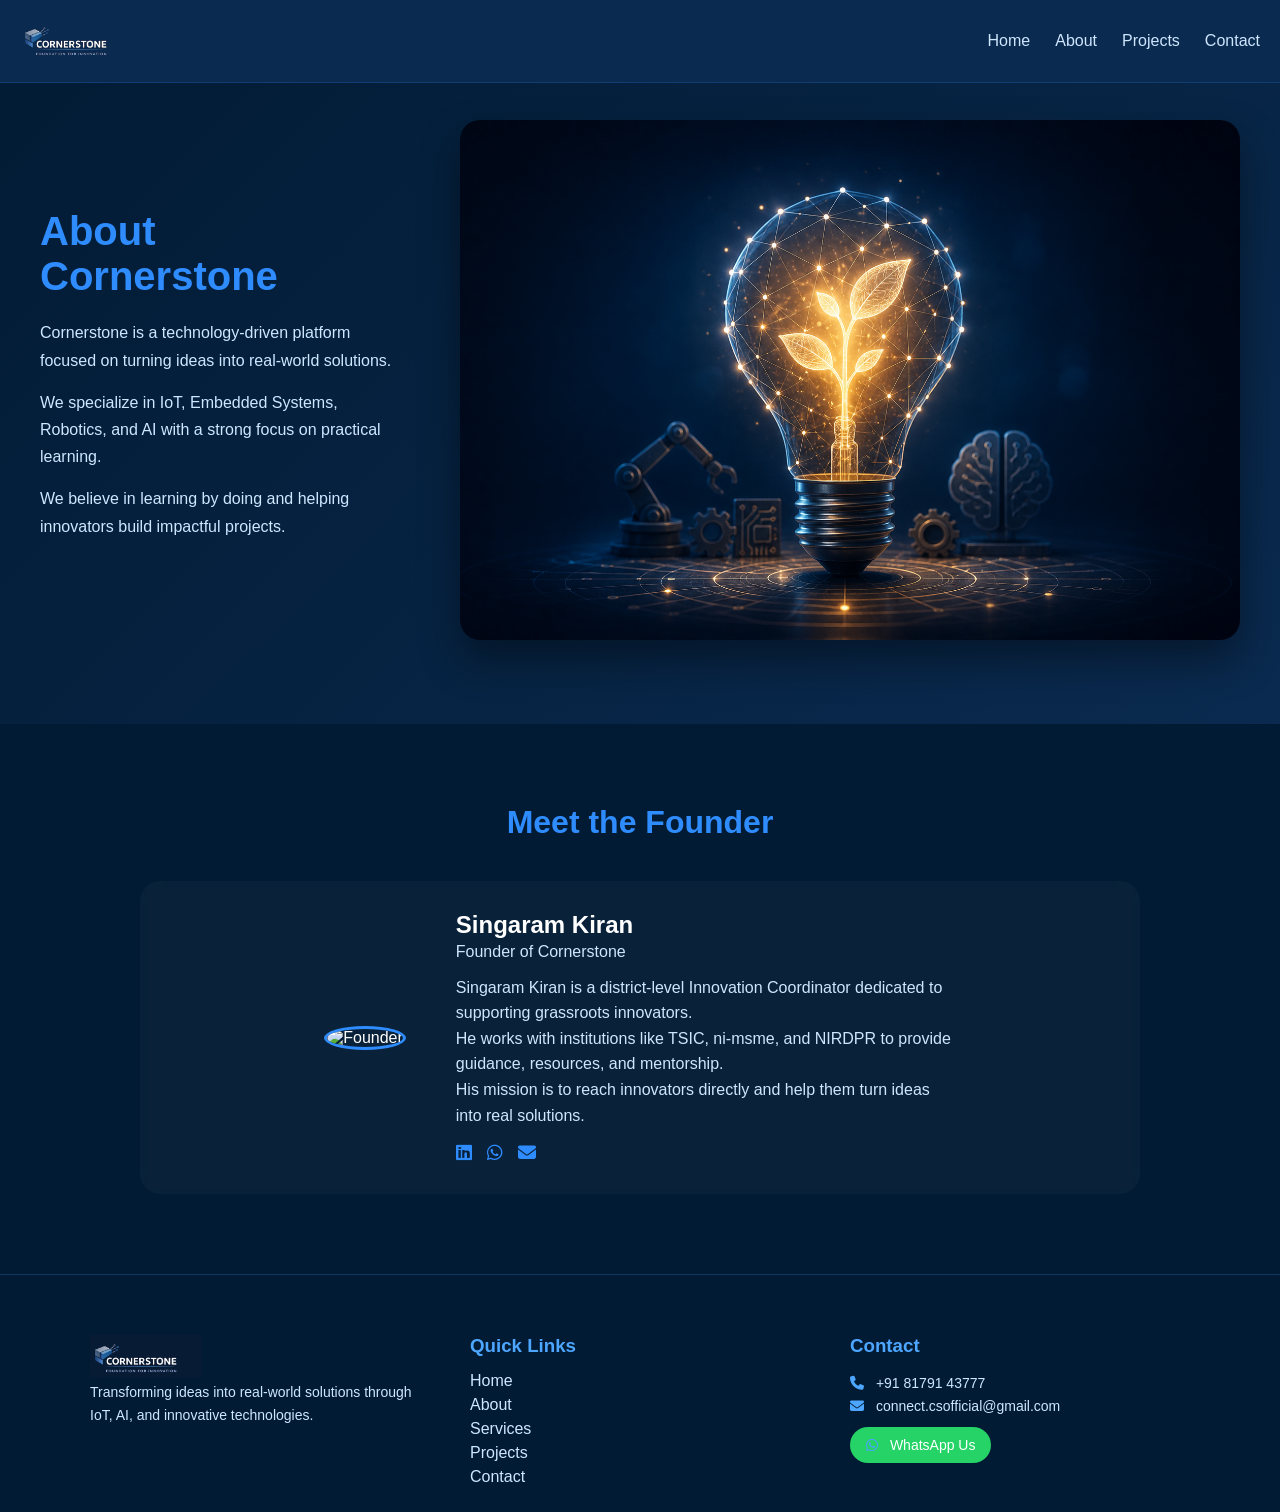
==== commit dea0308a: "update website Co-authored-by: Copilot <copilot@github.com>" ====
--- a/pages/about.html
+++ b/pages/about.html
@@ -97,10 +97,25 @@
         His mission is to reach innovators directly and help them turn ideas into real solutions.
       </p>
 
+      
+      <!-- SOCIAL LINKS -->
       <div class="founder-socials">
-        <a href="#"><i class="fab fa-linkedin"></i></a>
-        <a href="#"><i class="fab fa-github"></i></a>
-        <a href="#"><i class="fas fa-envelope"></i></a>
+
+        <!-- LINKEDIN -->
+        <a href="https://www.linkedin.com/in/singaram-kiran-94aa30299" target="_blank">
+          <i class="fab fa-linkedin"></i>
+        </a>
+
+        <!-- WHATSAPP -->
+        <a href="https://wa.me/918179143777" target="_blank">
+          <i class="fab fa-whatsapp"></i>
+        </a>
+
+        <!-- EMAIL -->
+        <a href="mailto:connect.csofficial@gmail.com">
+          <i class="fas fa-envelope"></i>
+        </a>
+
       </div>
     </div>
 
@@ -121,7 +136,9 @@
 
     <!-- LEFT -->
     <div class="footer-about">
-      <h2>Cornerstone</h2>
+      <div class="logo">
+    <img src="../assets/images/logo.png" alt="logo">
+  </div>
       <p>
         Transforming ideas into real-world solutions through IoT,
         AI, and innovative technologies.
@@ -142,7 +159,7 @@
     <div class="footer-contact">
       <h3>Contact</h3>
       <p><i class="fas fa-phone"></i> +91 81791 43777</p>
-      <p><i class="fas fa-envelope"></i> cornerstone@gmail.com</p>
+      <p><i class="fas fa-envelope"></i> connect.csofficial@gmail.com</p>
 
       <a href="https://wa.me/918179143777" target="_blank" class="whatsapp-btn">
         <i class="fab fa-whatsapp"></i> WhatsApp Us
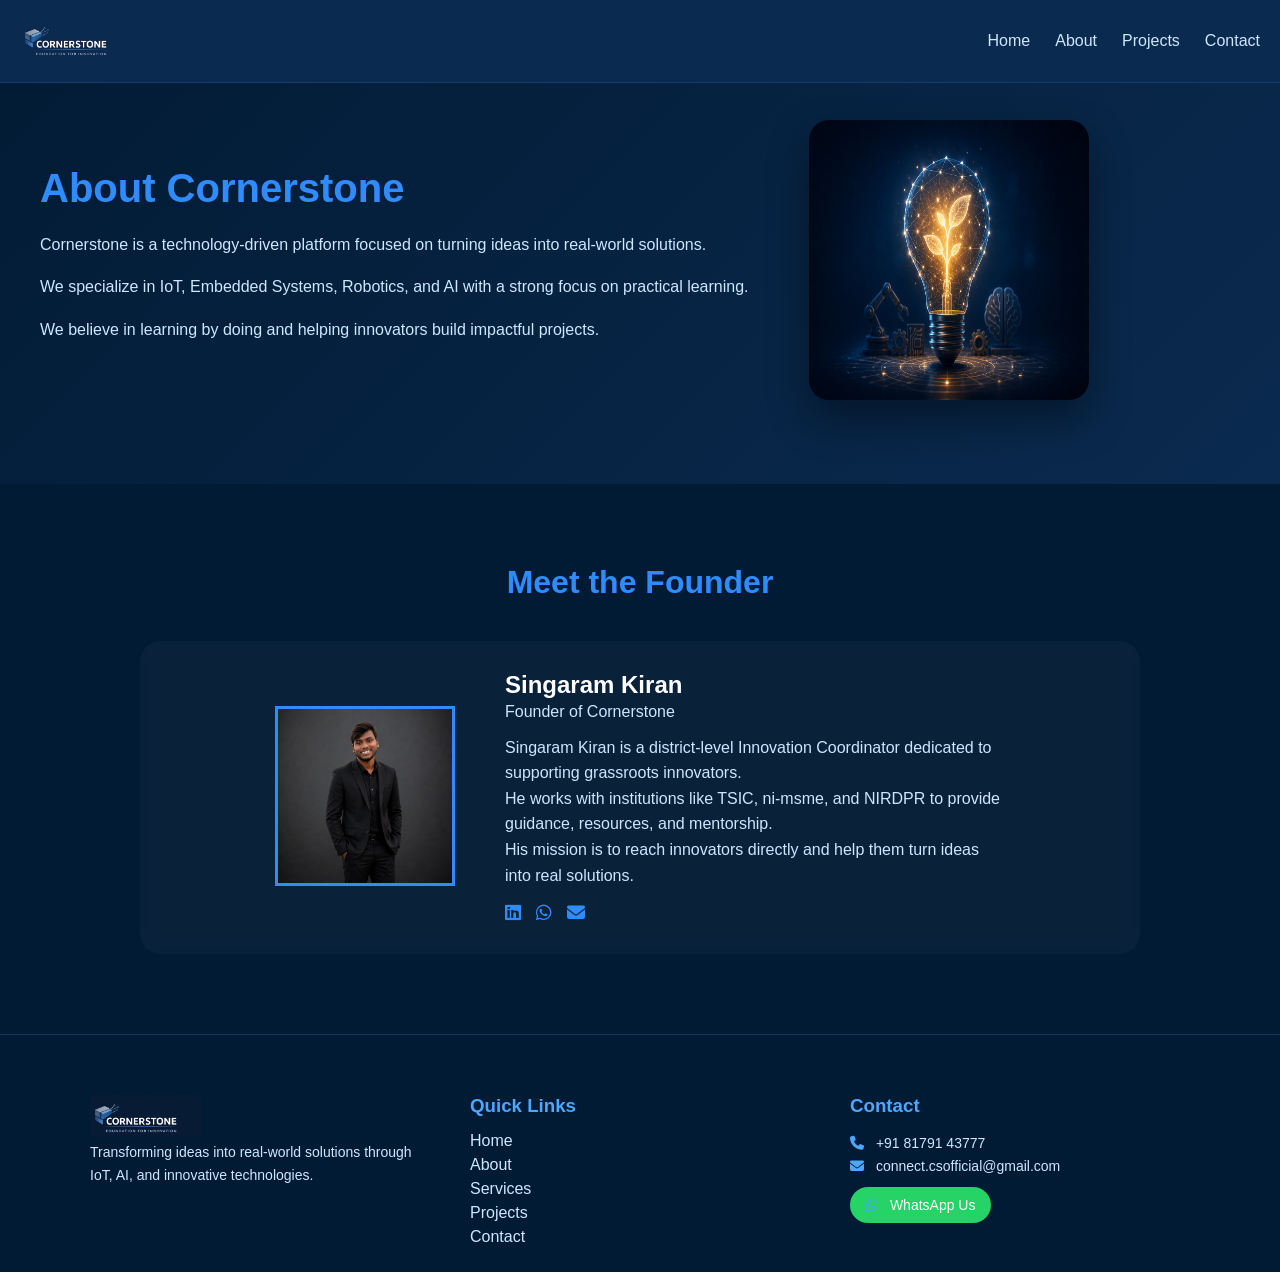
==== commit 06ccb603: "latest image update" ====
--- a/pages/about.html
+++ b/pages/about.html
@@ -78,7 +78,7 @@
 
     <!-- IMAGE -->
     <div class="founder-img">
-      <img src="../assets/images/founder.jpg" alt="Founder">
+      <img src="../assets/images/founder.jpeg" alt="Founder">
     </div>
 
     <div class="founder-info">
--- a/style.css
+++ b/style.css
@@ -393,6 +393,8 @@
   width:100%;
   border-radius:20px;
   box-shadow:0 20px 40px rgba(0,0,0,0.4);
+  width:280px;
+  height:280px;
 }
 
 /* STATS */
@@ -453,7 +455,7 @@
   width:180px;
   height:180px;
   object-fit:cover;
-  border-radius:50%;
+
   border:3px solid #2f8cff;
 }
 
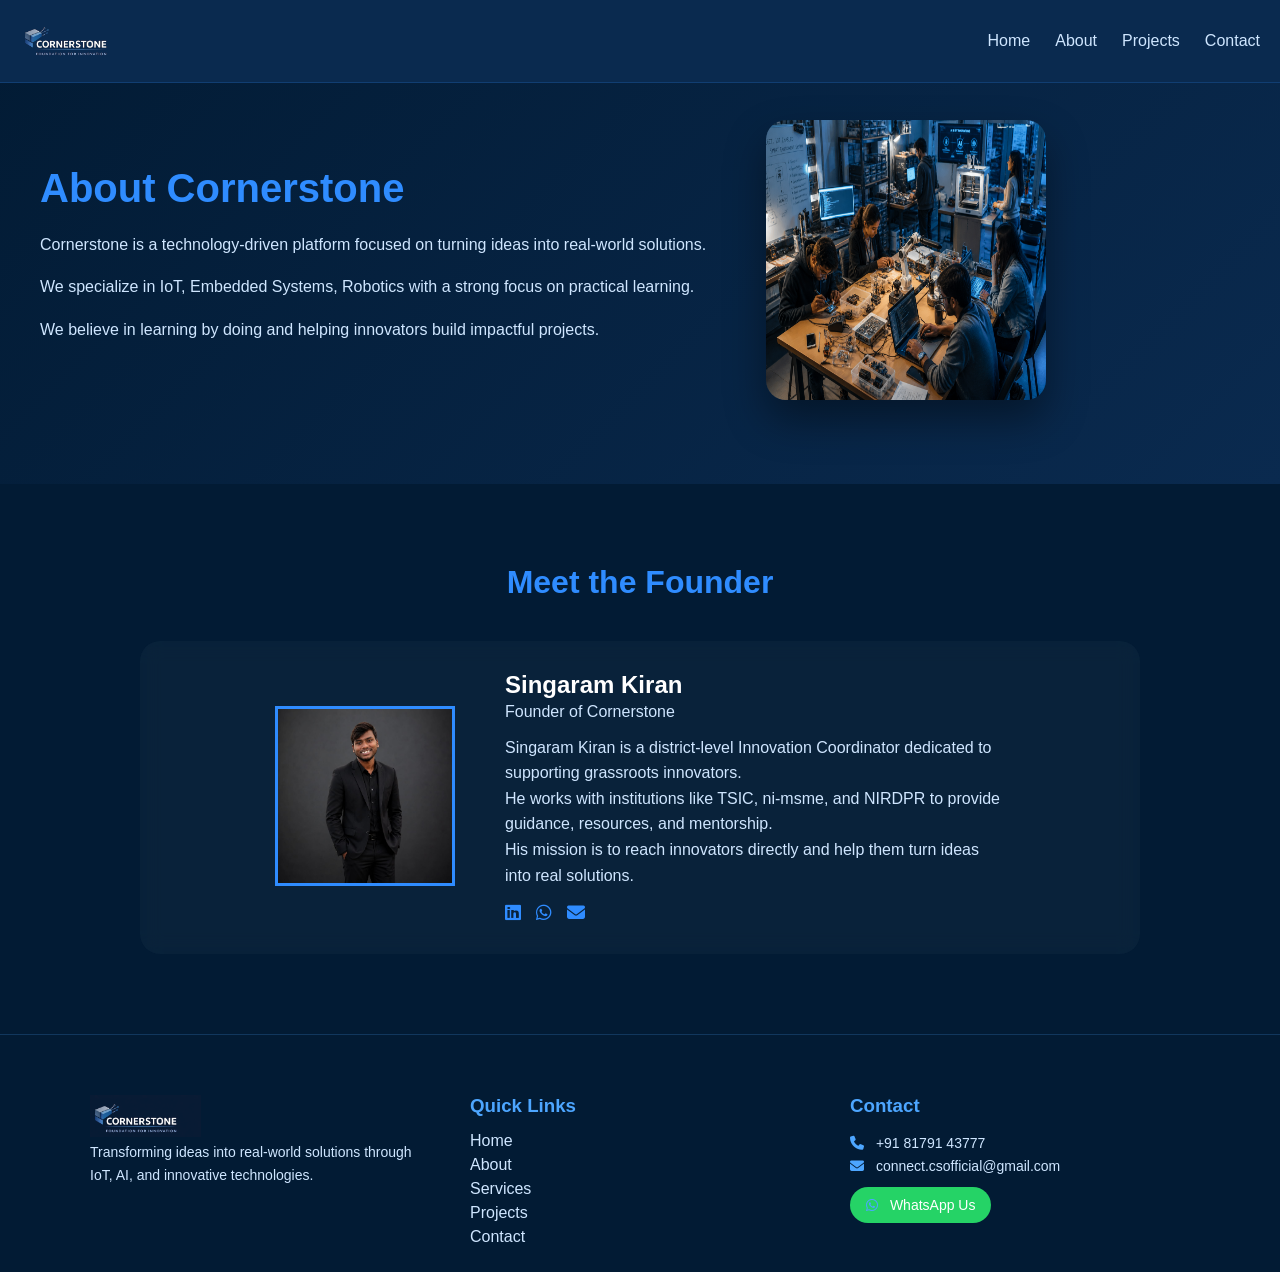
==== commit ca79dc99: "new changes Co-authored-by: Copilot <copilot@github.com>" ====
--- a/pages/about.html
+++ b/pages/about.html
@@ -51,7 +51,7 @@
       </p>
 
       <p>
-        We specialize in IoT, Embedded Systems, Robotics, and AI with a strong focus on practical learning.
+        We specialize in IoT, Embedded Systems, Robotics  with a strong focus on practical learning.
       </p>
 
       <p>
@@ -61,7 +61,7 @@
 
     <!-- IMAGE -->
     <div class="about-image">
-      <img src="../assets/images/about.png" alt="About">
+      <img src="../assets/images/about1.png" alt="About">
     </div>
 
   </div>
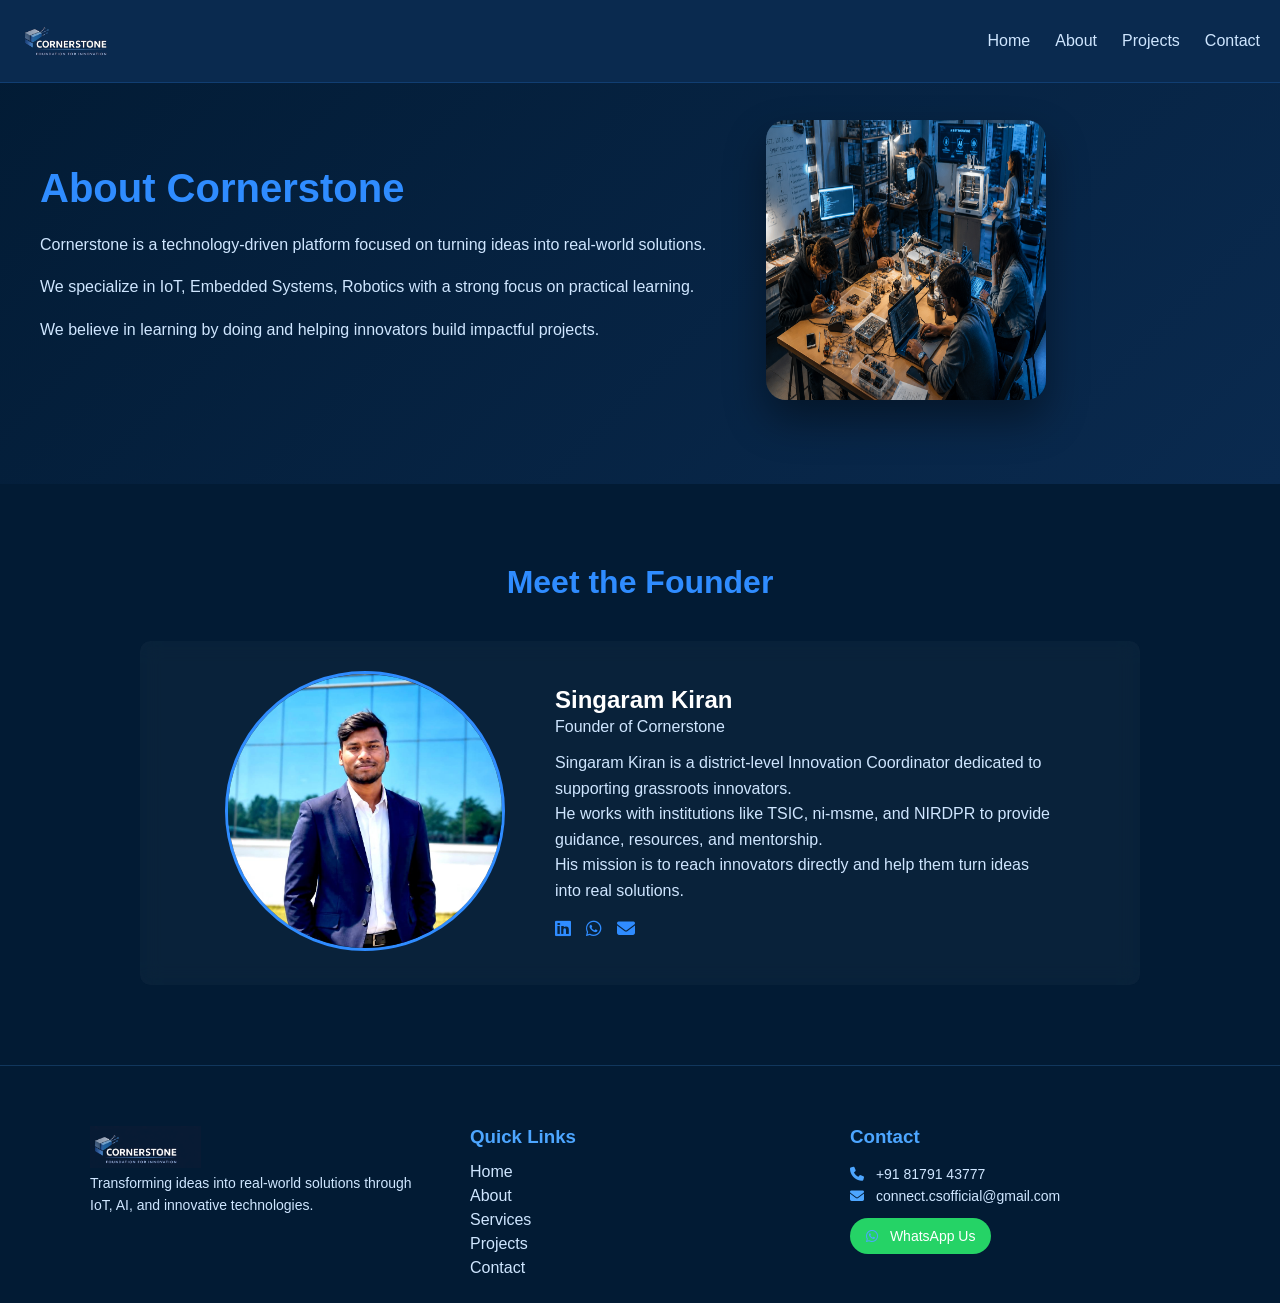
==== commit 9773a046: "cha" ====
--- a/pages/about.html
+++ b/pages/about.html
@@ -78,7 +78,7 @@
 
     <!-- IMAGE -->
     <div class="founder-img">
-      <img src="../assets/images/founder.jpeg" alt="Founder">
+      <img src="../assets/images/founder1.jpeg" alt="Founder">
     </div>
 
     <div class="founder-info">
--- a/style.css
+++ b/style.css
@@ -446,16 +446,16 @@
 
   background:rgba(255,255,255,0.03);
   padding:30px;
-  border-radius:20px;
+  border-radius:10px;
   backdrop-filter:blur(10px);
 }
 
 /* IMAGE */
 .founder-img img {
-  width:180px;
-  height:180px;
+  width:280px;
+  height:280px;
   object-fit:cover;
-
+border-radius:250px;
   border:3px solid #2f8cff;
 }
 
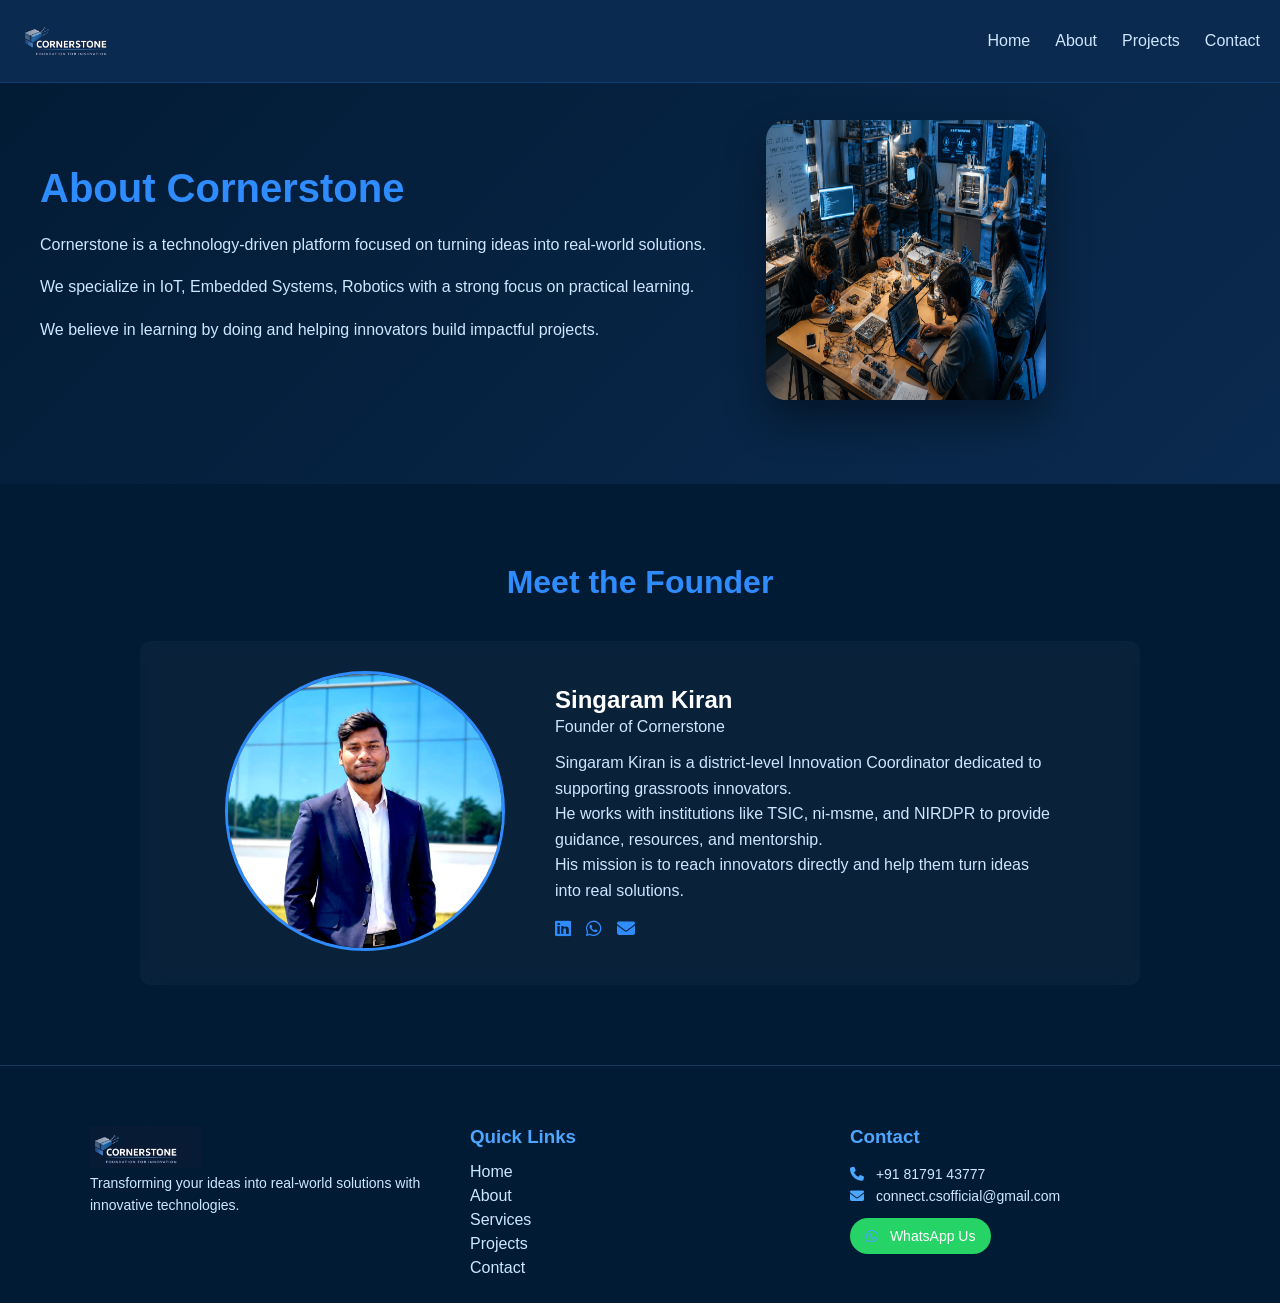
==== commit 9d17960e: "last Co-authored-by: Copilot <copilot@github.com>" ====
--- a/pages/about.html
+++ b/pages/about.html
@@ -140,8 +140,7 @@
     <img src="../assets/images/logo.png" alt="logo">
   </div>
       <p>
-        Transforming ideas into real-world solutions through IoT,
-        AI, and innovative technologies.
+        Transforming your ideas into real-world solutions with innovative technologies.
       </p>
     </div>
 
